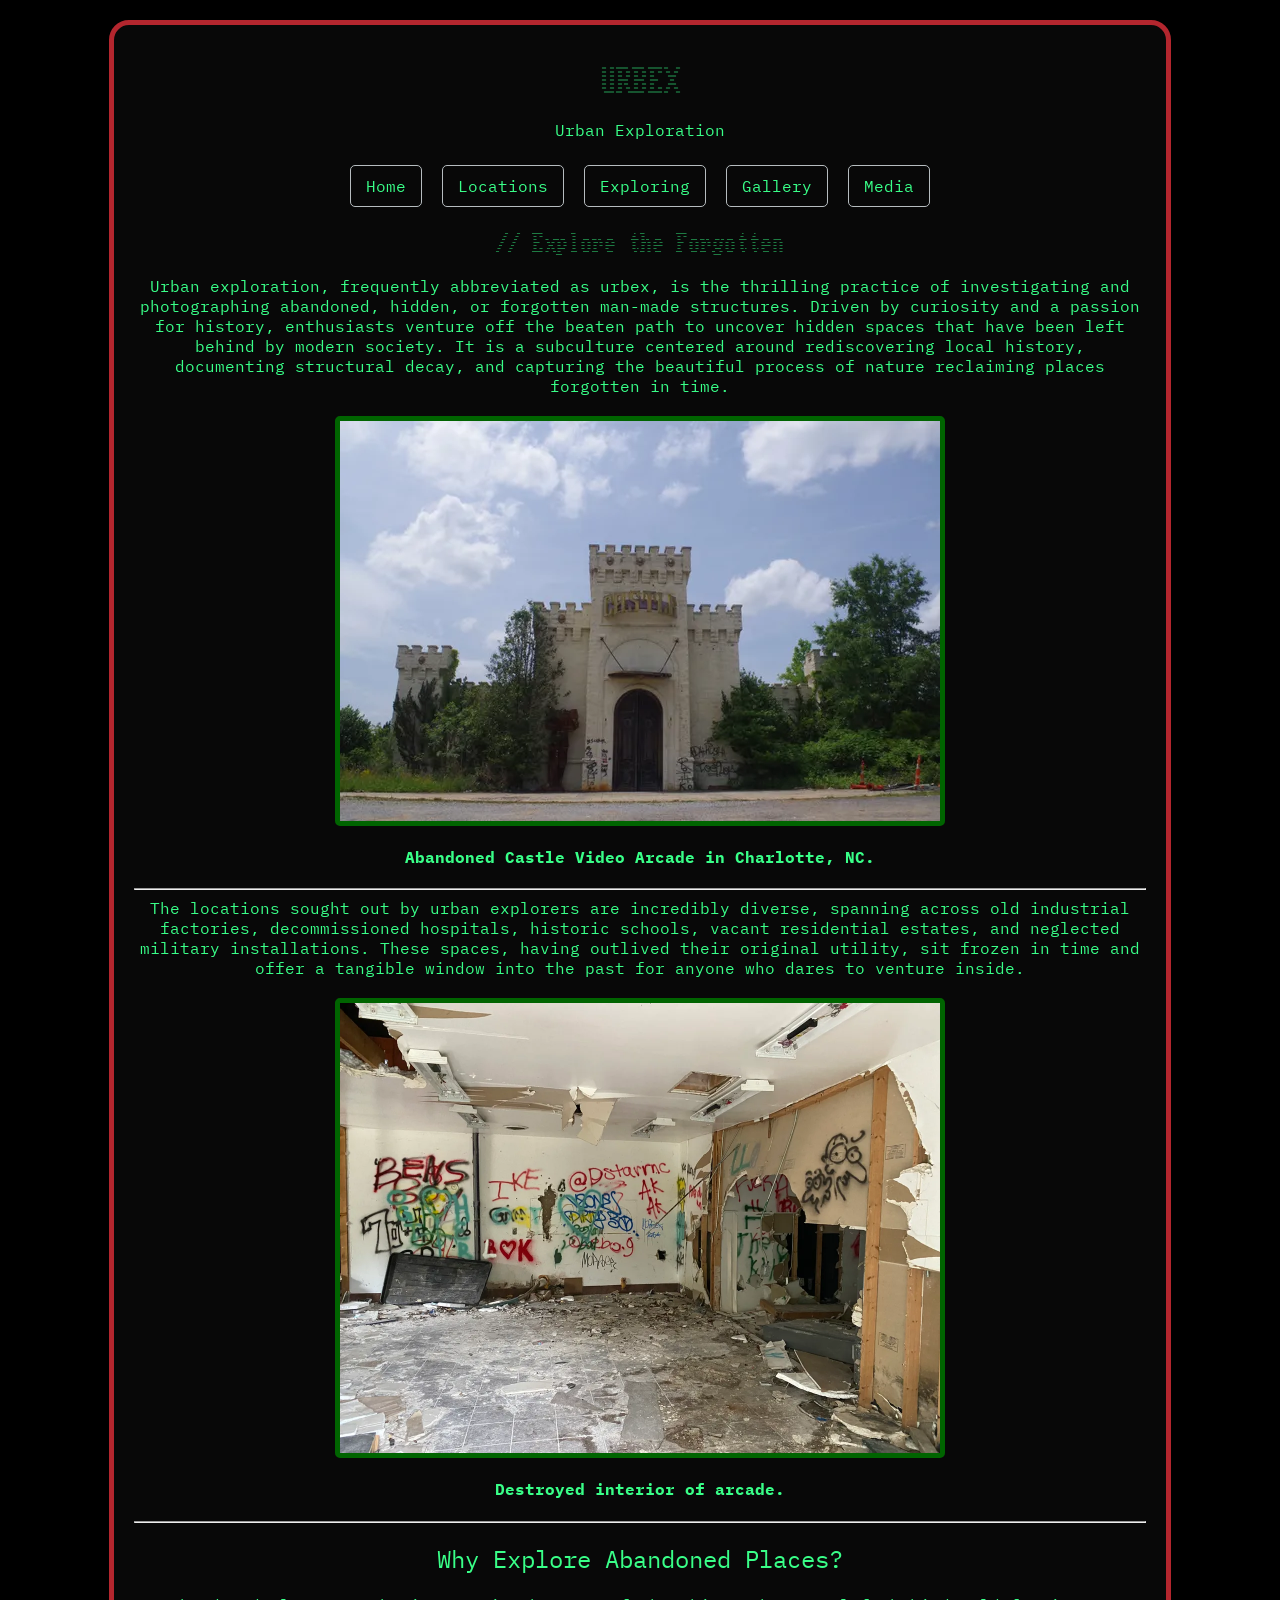
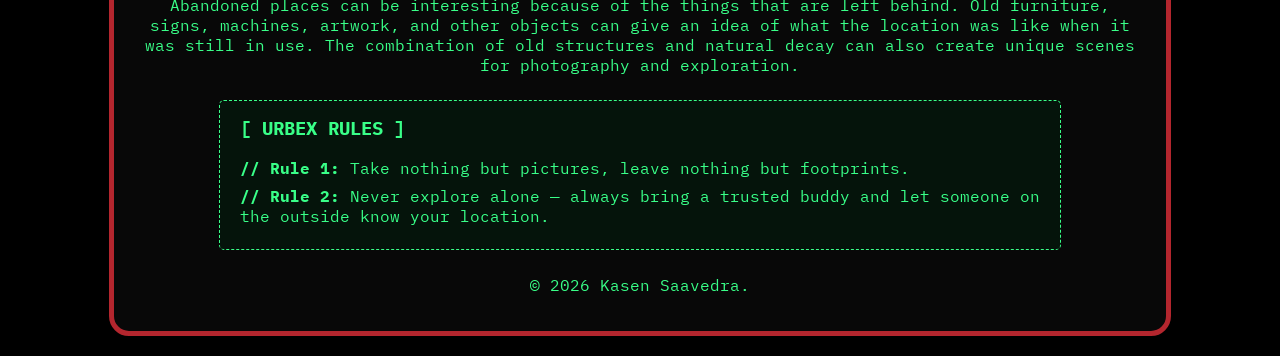
==== final_project/index.html @ fa60a9a6 "update" ====
<!DOCTYPE html>
<html lang="en">

<head>
    <meta charset="UTF-8">
    <meta name="viewport" content="width=device-width, initial-scale=1.0">
    <title>Home</title>
    <link rel="preconnect" href="https://fonts.googleapis.com">
    <link rel="preconnect" href="https://fonts.gstatic.com" crossorigin>
    <link href="https://fonts.googleapis.com/css2?family=IBM+Plex+Mono:ital,wght@0,100;0,200;0,300;0,400;0,500;0,600;0,700;1,100;1,200;1,300;1,400;1,500;1,600;1,700&display=swap" rel="stylesheet">
    <link href="https://fonts.googleapis.com/css2?family=IBM+Plex+Mono:ital,wght@0,100;0,200;0,300;0,400;0,500;0,600;0,700;1,100;1,200;1,300;1,400;1,500;1,600;1,700&family=Workbench:SCAN@0..100&display=swap" rel="stylesheet">
    <link rel="icon" type="image/x-icon" href="images/urbex-icon.ico">
    <link rel="stylesheet" href="css/styles.css">

</head>

<body>
 <div id="container">
    <header>
        <h1>URBEX</h1>
        <p>Urban Exploration</p>

        <nav>
            <a href="index.html">Home</a>
            <a href="page2.html">Locations</a>
            <a href="page3.html">Exploring</a>
            <a href="page4.html">Gallery</a>
            <a href="page5.html">Media</a>
        </nav>
    </header>

   <main>

        <section>
            <h2>// Explore the Forgotten</h2>

            <p>
                Urban exploration, frequently abbreviated as urbex, is the thrilling practice of investigating and photographing abandoned, hidden, or forgotten man-made structures. Driven by curiosity and a passion for history, enthusiasts venture off the beaten path to uncover hidden spaces that have been left behind by modern society. It is a subculture centered around rediscovering local history, documenting structural decay, and capturing the beautiful process of nature reclaiming places forgotten in time.
            </p>

            <img src="images/CastleVideo.jpg" alt="Abandoned building">
            
            <h4>Abandoned Castle Video Arcade in Charlotte, NC.</h4>
            <hr>

            <p>
                The locations sought out by urban explorers are incredibly diverse, spanning across old industrial factories, decommissioned hospitals, historic schools, vacant residential estates, and neglected military installations. These spaces, having outlived their original utility, sit frozen in time and offer a tangible window into the past for anyone who dares to venture inside.
            </p>

            
                <img id="page1image2" src="images/CastleVideo2.jpg" alt="Abandoned building">

                <h4>Destroyed interior of arcade.</h4>
                <hr>

        </section>

        <section>
            <h2 id="h2page1bottom">Why Explore Abandoned Places?</h2>
                <p>Abandoned places can be interesting because of the things that are left behind. Old furniture, signs, machines, artwork, and other objects can give an idea of what the location was like when it was still in use. The combination of old structures and natural decay can also create unique scenes for photography and exploration.
                </p>
        </section>

        <aside class="aside">
            <h3>[ URBEX RULES ]</h3>
            <p><strong>// Rule 1:</strong> Take nothing but pictures, leave nothing but footprints.</p>
            <p><strong>// Rule 2:</strong> Never explore alone — always bring a trusted buddy and let someone on the outside know your location.</p>
        </aside>

    </main>


    <footer>
        <p>&copy; 2026 Kasen Saavedra.</p>
    </footer>
</div>

</body>
</html>
---- final_project/css/styles.css ----
/*/ Main styling /*/

body{
  font-family: "IBM Plex Mono", monospace;
  font-weight: 400;
  font-style: normal;
  background-color: #000000;
  color: #39ff88;
}

h1 {
    font-family: "Workbench", sans-serif;
    font-variation-settings:
        "SCAN" -60;
}

h2 {
    font-family: "Workbench", sans-serif;
    font-variation-settings:
    "SCAN" -60;
}

#h2page1bottom {
  font-family: "IBM Plex Mono", monospace;
  font-weight: 400;
  font-style: normal;
}

.aside {
    border: 1px dashed #39ff88;
    background-color: #05140b;
    padding: 15px 20px;
    margin: 25px auto;
    max-width: 800px;
    border-radius: 5px;
    text-align: left;
}

.aside h3 {
    margin-top: 0;
    color: #39ff88;
}

.aside p {
    margin: 8px 0;
}

main p {
    max-width: 1000px;
    margin: 0 auto 20px;
}

img {
    display: block;
    margin: 10px auto;
    max-width: 80%;
    border-radius: 5px;
    border: 5px solid darkgreen
}

#container {
    text-align: center;
    background-color: #080808;
    width: 80%;
    margin: 20px auto;
    border: 5px solid #B3262E;
    border-radius: 20px;
    padding: 20px;
}

#page1image2 {
    width: 80%;
    max-width: 600px;
    height: auto;
}

#locations img {
    width: 50%;
    height: auto;
}

iframe {
    border: 5px solid darkgreen;
    border-radius: 5px;
}

#urbexvideo iframe {
    width: 80%;
    max-width: 600px;
    aspect-ratio: 16 / 9;
    height: auto;
}

#audio {
    background-color: #9c1922;
    border: 1px solid #b6bcbf;
    border-radius: 5px;
    padding: 10px;
    width: fit-content;
    margin: auto;
}

#urbexaudio {
    display: block;
}
#page3_gallery {
    display: grid;
    grid-template-columns: repeat(4, 1fr);
    gap: 15px;
    margin-top: 25px;
}

#page3_gallery img {
    width: 80%;
    height: auto;
    object-fit: cover;
    border-radius: 5px;
}

aside {
    border: 1px dashed #39ff88;
    background-color: #05140b;
    padding: 15px;
    margin: 20px auto;
    max-width: 600px;
    border-radius: 5px;
}

#page4images {
    display: flex;
    flex-wrap: wrap;
    justify-content: center;
}

#page4images img {
    width: 50%;
    height: auto;
}

hr {
    color: #39ff88;
}

nav {
    text-align: center;
    margin-top: 20px;
}

nav a {
    display: inline-block;
    padding: 10px 15px;
    margin: 5px;
    color: #39ff88;
    text-decoration: none;
    border: 1px solid #b6bcbf;
    border-radius: 5px;
    transition: 0.3s;
}

nav a:hover {
    background-color: #B3262E;
    border-color: #B3262E;
    color: white;
}

/*/ Tablet styling /*/

@media (max-width: 1024px) {
    #locations img {
        width: 100%;
    }
    #page3_gallery {
        grid-template-columns: repeat(2, 1fr);
        gap: 10px;
    }
    #page4images img {
        width: 90%;
    }
}

/*/ Phone styling /*/

@media (max-width: 600px) {
    #page3_gallery {
        grid-template-columns: repeat(2, 1fr);
        gap: 10px;
    }
    #locations img {
        width: 100%;
    }
    #page4images img {
        width: 100%;
    }
}
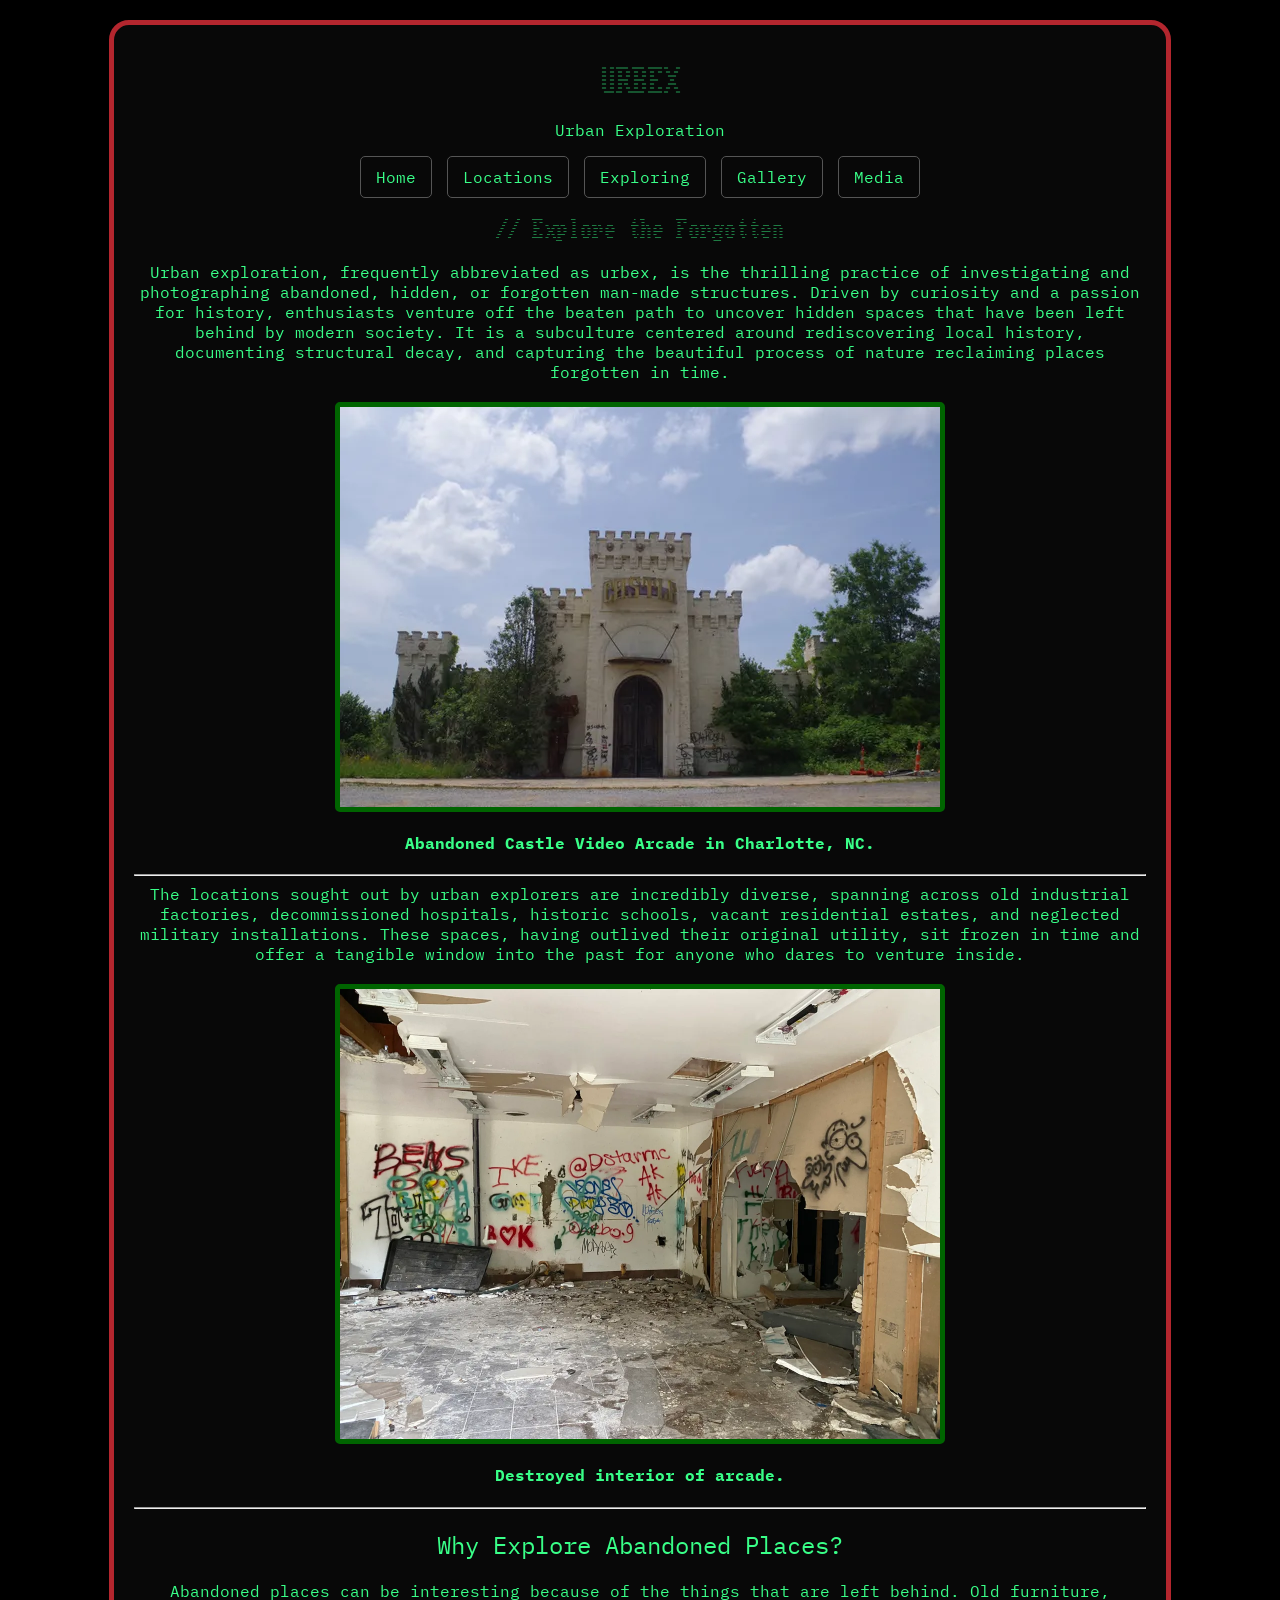
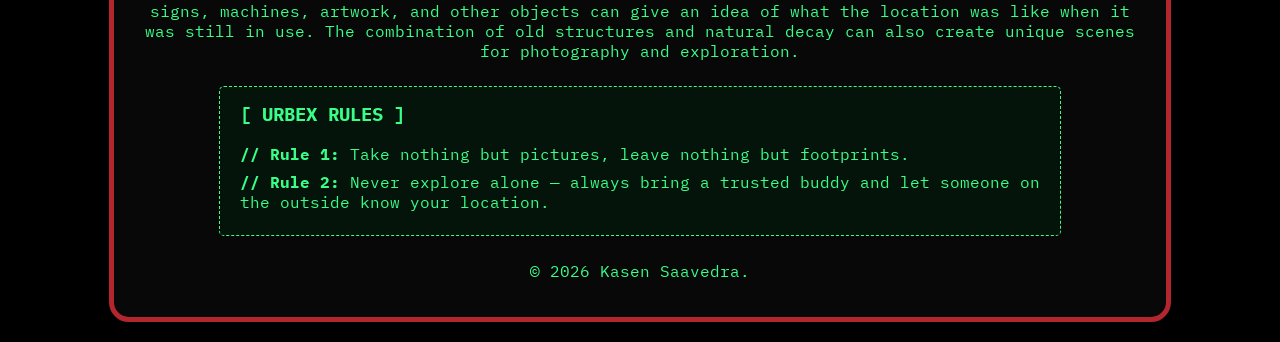
==== commit 8614b207: "fixed issues" ====
--- a/final_project/index.html
+++ b/final_project/index.html
@@ -20,13 +20,16 @@
         <h1>URBEX</h1>
         <p>Urban Exploration</p>
 
-        <nav>
-            <a href="index.html">Home</a>
-            <a href="page2.html">Locations</a>
-            <a href="page3.html">Exploring</a>
-            <a href="page4.html">Gallery</a>
-            <a href="page5.html">Media</a>
-        </nav>
+    <nav>
+        <ul>
+            <li><a href="index.html">Home</a></li>
+            <li><a href="page2.html">Locations</a></li>
+            <li><a href="page3.html">Exploring</a></li>
+            <li><a href="page4.html">Gallery</a></li>
+            <li><a href="page5.html">Media</a></li>
+        </ul>
+    </nav>
+    
     </header>
 
    <main>
@@ -40,7 +43,7 @@
 
             <img src="images/CastleVideo.jpg" alt="Abandoned building">
             
-            <h4>Abandoned Castle Video Arcade in Charlotte, NC.</h4>
+            <h3 class="subheading">Abandoned Castle Video Arcade in Charlotte, NC.</h3>
             <hr>
 
             <p>
--- a/final_project/css/styles.css
+++ b/final_project/css/styles.css
@@ -20,6 +20,12 @@
     "SCAN" -60;
 }
 
+.subheading {
+    font-size: 1rem; 
+    margin-top: 1.33em;
+    margin-bottom: 1.33em;
+}
+
 #h2page1bottom {
   font-family: "IBM Plex Mono", monospace;
   font-weight: 400;
@@ -84,6 +90,10 @@
     border-radius: 5px;
 }
 
+.fixediframe {
+    width: 50%;
+}
+
 #urbexvideo iframe {
     width: 80%;
     max-width: 600px;
@@ -109,6 +119,7 @@
     gap: 15px;
     margin-top: 25px;
 }
+
 
 #page3_gallery img {
     width: 80%;
@@ -137,35 +148,50 @@
     height: auto;
 }
 
+#page4images h3, 
+#page4images h4 {
+    flex-basis: 100%;
+    text-align: center;
+}
+
 hr {
     color: #39ff88;
 }
 
-nav {
+nav ul {
+    list-style-type: none;
+    padding: 0;
+    display: flex;
+    flex-wrap: wrap;
+    justify-content: center;
+    gap: 15px;
+}
+
+nav li {
     text-align: center;
-    margin-top: 20px;
-}
-
-nav a {
+}
+
+nav li a {
     display: inline-block;
     padding: 10px 15px;
-    margin: 5px;
     color: #39ff88;
     text-decoration: none;
-    border: 1px solid #b6bcbf;
+    border: 1px solid #555;
     border-radius: 5px;
     transition: 0.3s;
 }
 
-nav a:hover {
+nav li a:hover {
     background-color: #B3262E;
     border-color: #B3262E;
     color: white;
 }
 
+
+
 /*/ Tablet styling /*/
 
-@media (max-width: 1024px) {
+@media (min-width: 601px) and (max-width: 1024px) {
     #locations img {
         width: 100%;
     }
@@ -176,7 +202,42 @@
     #page4images img {
         width: 90%;
     }
-}
+
+     nav ul {
+        display: flex;
+        flex-wrap: wrap;
+        justify-content: center;
+        gap: 5px 15px;
+    }
+
+    nav li {
+        margin: 0;
+    }
+
+    nav li a {
+    padding: 6px 10px;
+    margin: 0;
+    font-size: 0.8rem;
+    border: 1px solid #555;
+    border-radius: 2px;
+    background-color: #080808;
+    font-family: "IBM Plex Mono", monospace;
+    letter-spacing: 0.5px;
+}   
+
+    nav li a::before {
+        content: "> ";
+        color: #B3262E;
+    }
+
+    nav li a:hover {
+        background: none;
+        border: none;
+        color: #B3262E;
+    }
+
+}
+
 
 /*/ Phone styling /*/
 
@@ -191,6 +252,47 @@
     #page4images img {
         width: 100%;
     }
-}
-
-
+
+     nav ul {
+        flex-direction: row;
+        flex-wrap: wrap;
+        justify-content: center;
+        gap: 6px;
+        width: 90%;
+        margin: 0 auto;
+    }
+
+    nav li {
+        margin: 0;
+    }
+
+    nav li a {
+        padding: 5px 9px;
+        margin: 0;
+        border-radius: 0;
+        border: 1px solid #555;
+        font-size: 0.75rem;
+        font-family: "IBM Plex Mono", monospace;
+        letter-spacing: 1px;
+        background: #111;
+    }
+
+    nav li a::before {
+        content: "[";
+        color: #B3262E;
+    }
+
+    nav li a::after {
+        content: "]";
+        color: #B3262E;
+    }
+
+    nav li a:hover {
+        background: #B3262E;
+        color: white;
+        border-color: #B3262E;
+    }
+}
+
+
+
